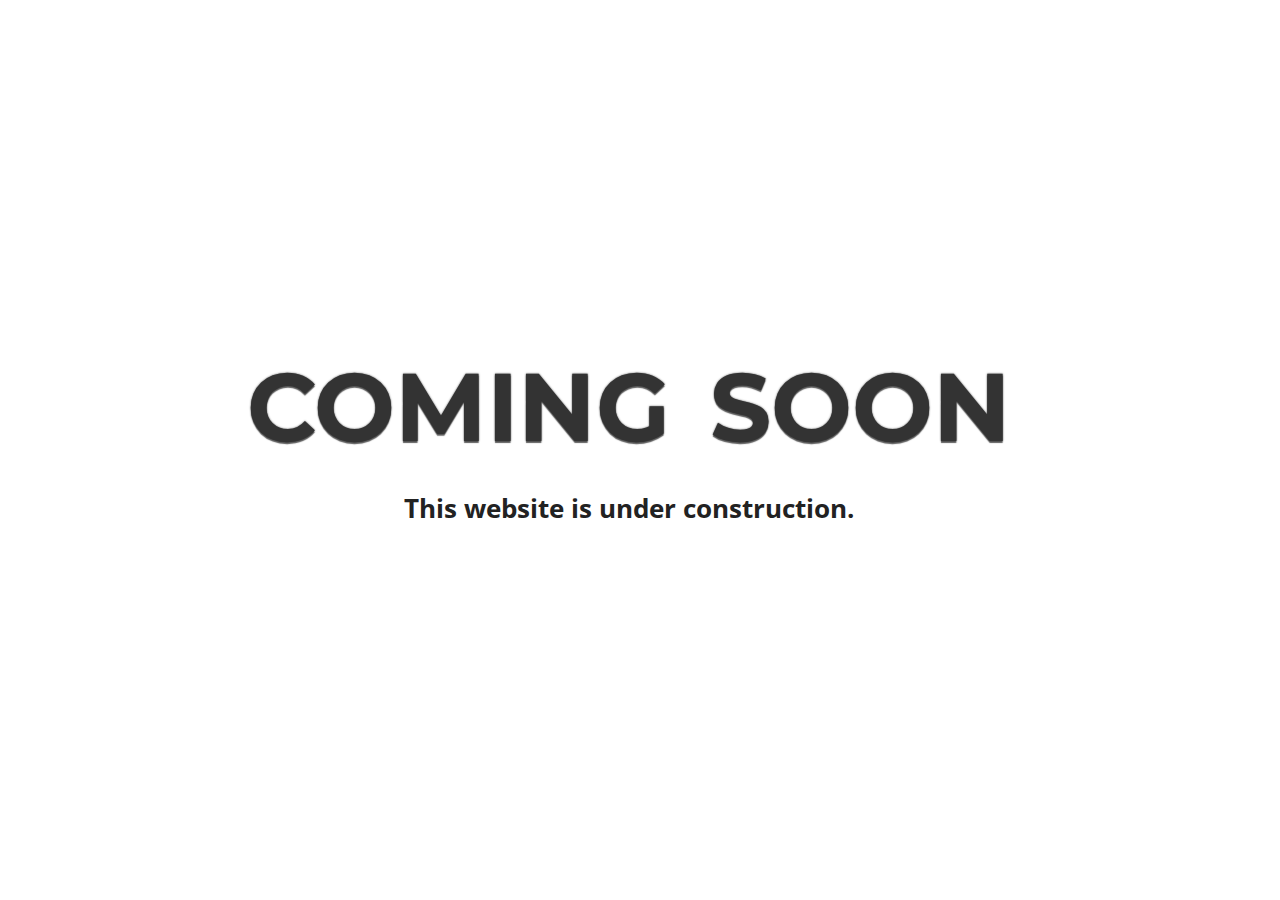
==== index.html @ 95b37f28 "First commit" ====
<!DOCTYPE html>
<html>
<head>
	<title>Vishal Shukla</title>
	<link rel="stylesheet" type="text/css" href="style.css">
</head>
<body>

</body>
</html>
<div class="container">
  <div class="wrapper">
    <div class="content">
      <div class="item">
        <!-- Place your content here to have it be centered vertically and horizontally  -->
        <center>
        <h1>COMING SOON</h1>
        <p>This website is under construction.</p>
        </center>
      </div>
    </div>
  </div>
</div>
---- style.css ----
@import url(https://fonts.googleapis.com/css?family=Montserrat);
@import url(https://fonts.googleapis.com/css?family=Open+Sans:400,700);

h1 {
  margin: 0;
  font-family: 'Montserrat', sans-serif;
  font-size: 4em;
  color: #333;
  -webkit-text-shadow: 0 2px 1px rgba(0, 0, 0, 0.6), 0 0 2px rgba(0, 0, 0, 0.7);
  -moz-text-shadow: 0 2px 1px rgba(0, 0, 0, 0.6), 0 0 2px rgba(0, 0, 0, 0.7);
  text-shadow: 0 2px 1px rgba(0, 0, 0, 0.6), 0 0 2px rgba(0, 0, 0, 0.7);
  word-spacing: 13px;
}

p {
  font-family: 'Open Sans', sans-serif;
  font-size: 1.4em;
  font-weight: bold;
  color: #222;
  text-shadow: 0 0 40px #FFFFFF, 0 0 30px #FFFFFF, 0 0 20px #FFFFFF;
}

.container {
  position: absolute;
  top: 0;
  bottom: 0;
  width: 97%;
  background: url('');
  background-size: cover;
}

.wrapper {
  width: 100%;
  min-height: 100%;
  height: auto;
  display: table;
}

.content {
  display: table-cell;
  vertical-align: middle;
}

.item {
  width: auto;
  height: auto;
  margin: 0 auto;
  text-align: center;
  padding: 8px;
}

@media only screen and (min-width: 700px) {
  h1 {
    font-size: 6em;
  }
  p {
    font-size: 1.6em;
  }
}

@media only screen and (max-width: 300px) {
  h1 {
    font-size: 2em;
  }
  p {
    font-size: 1.2em;
  }
}
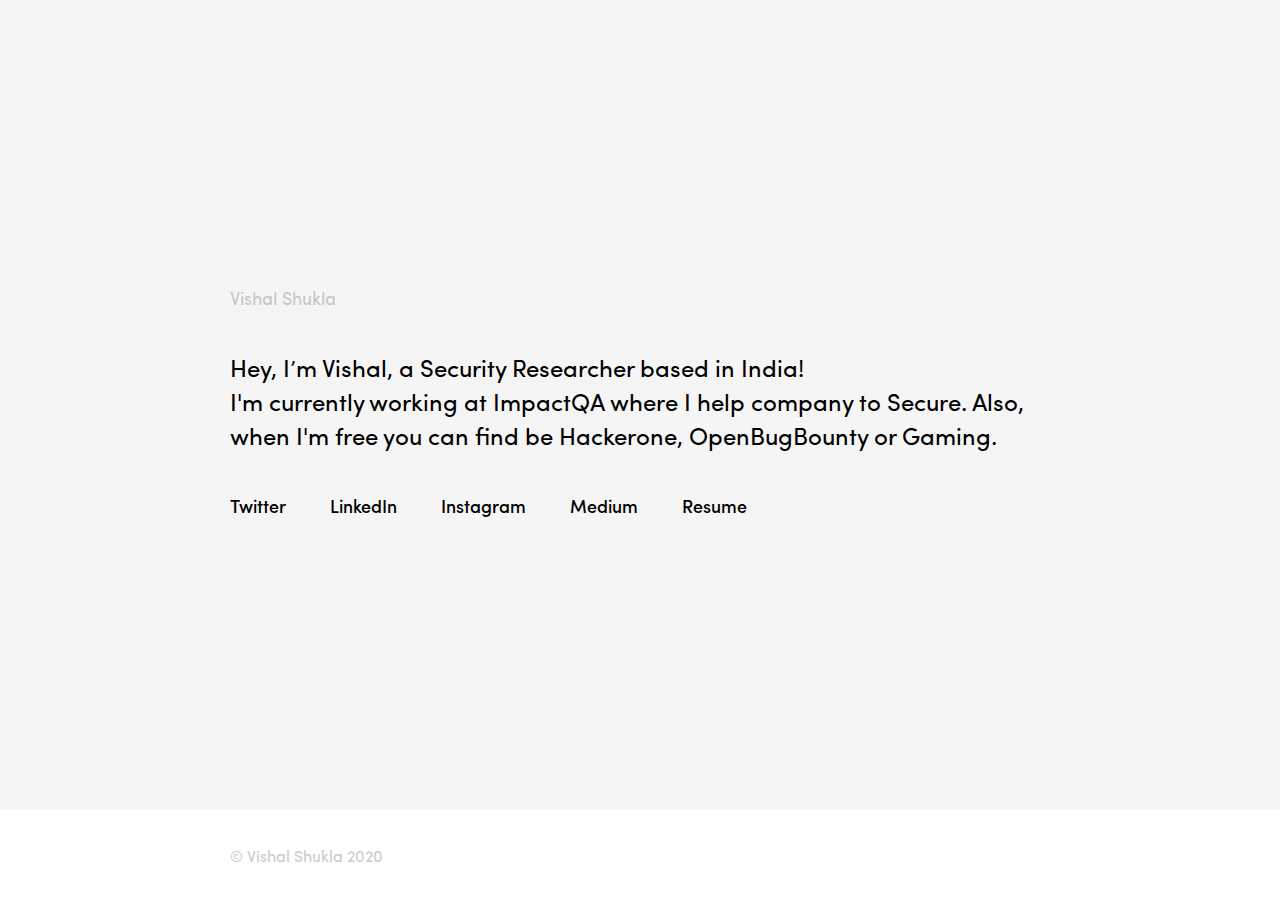
==== commit 05c9e5b3: "Create index.html" ====
--- a/index.html
+++ b/index.html
@@ -1,23 +1,48 @@
-<!DOCTYPE html>
-<html>
-<head>
-	<title>Vishal Shukla</title>
-	<link rel="stylesheet" type="text/css" href="style.css">
-</head>
-<body>
+<!DOCTYPE html> <html lang=en><!--
 
-</body>
-</html>
-<div class="container">
-  <div class="wrapper">
-    <div class="content">
-      <div class="item">
-        <!-- Place your content here to have it be centered vertically and horizontally  -->
-        <center>
-        <h1>COMING SOON</h1>
-        <p>This website is under construction.</p>
-        </center>
-      </div>
-    </div>
-  </div>
-</div>+--><meta charset=utf-8>
+<meta http-equiv=X-UA-Compatible content="IE=edge,chrome=1">
+<meta name=viewport content="width=device-width,initial-scale=1">
+<meta name=author content="Vishal Shukla">
+<meta name=description content="Vishal Shukla">
+<meta name=twitter:card content=summary_large_image>
+<meta name=twitter:site content=@shukla304>
+<meta name=twitter:creator content=@shukla304>
+<meta name=twitter:title content="Vishal Shukla — Security Researcher">
+<meta name=twitter:domain content=https://iamvishal.me/>
+<meta property=og:title content="Vishal Shukla — Security Researcher">
+<meta property=og:image:width content=1000>
+<meta property=og:image:height content=536>
+<meta property=og:url content=https://iamvishal.me>
+<title>Vishal Shukla — Security Researcher</title>
+<style>a,body,div,footer,h1,h2,html,li,nav,p,section,ul{margin:0;padding:0;border:0;font:inherit;vertical-align:baseline}footer,nav,section{display:block}body{line-height:1}ul{list-style:none}a{position:relative}@font-face{font-family:'Sofia Pro Regular';src:url([data-uri]) format('opentype')}@font-face{font-family:'Sofia Pro Medium';src:url([data-uri]) format('opentype')}body{font-family:'Sofia Pro Regular';-webkit-font-smoothing:antialiased;-moz-osx-font-smoothing:grayscale}a{text-decoration:none;color:#000;cursor:pointer}::-webkit-input-placeholder{color:#fff}@media (min-width:900px){header a,section.about h1 a{font-size:18px;color:rgba(0,0,0,.2);text-decoration:none;font-family:'Sofia Pro Medium'}a.animate::after,a.backdrop::after{content:'';height:110%;position:absolute;top:-7%;left:0;margin-top:-1px;z-index:-1;display:block}a.animate::after{background-color:#348fec;width:0;transition:width .2s ease-in-out,background-color .2s linear}a.animate:hover::after{width:100%}section.about{height:90vh;max-height:1000px;min-height:500px;background:#f5f5f5;position:relative}section.centered{width:820px;position:absolute;top:50%;left:50%;transform:translate(-50%,-50%);-webkit-transform:translate(-50%,-50%);-o-transform:translate(-50%,-50%)}section.about h1 a{visibility:visible}section.about p{margin:44px 0;font-size:24px;line-height:1.42}section.about ul li{display:inline-block;margin-right:40px;font-size:18px;font-family:'Sofia Pro Medium'}section.about a.copymail{color:#000;transition:color .2s linear}@keyframes success-color{0%,100%{color:#000}50%{color:#3cff94}}@-webkit-keyframes success-color{0%,100%{color:#000}50%{color:#3cff94}}@keyframes success-background{0%,100%{background-color:#000}50%{background-color:#3cff94}}@-webkit-keyframes success-background{0%,100%{background-color:#000}50%{background-color:#3cff94}}@keyframes error-color{0%,100%{color:#000}50%{color:#fc5260}}@-webkit-keyframes error-color{0%,100%{color:#000}50%{color:#fc5260}}@keyframes error-background{0%,100%{background-color:#000}50%{background-color:#fc5260}}@-webkit-keyframes error-background{0%,100%{background-color:#000}50%{background-color:#fc5260}}section.brands,section.selected-works{padding-top:100px;margin:0 auto;box-sizing:border-box}section.selected-works{width:820px}section.brands{width:675px;transform:translateX(-72px)}section.brands h2,section.selected-works h2{font-size:12px;text-transform:uppercase;color:#ccc;font-family:'Sofia Pro Medium';margin-bottom:20px}section.selected-works ul li{font-size:72px;font-family:'Sofia Pro Medium'}section.selected-works ul li.pp a{overflow:hidden}section.selected-works ul li.pp a input{box-sizing:border-box;display:block;visibility:visible;position:absolute;top:-6px;left:0;width:0;height:80px;opacity:0;background-color:#000;color:#fff;outline:0;border:none;font-size:48px;padding:0;line-height:79px;-webkit-transition:opacity .3s linear,width .2s ease-in-out,padding .2s ease-in-out,background-color .3s linear;transition:opacity .3s linear,width .2s ease-in-out,padding .2s ease-in-out,background-color .3s linear}section.selected-works ul li.pp a:hover>input,section.selected-works ul li.pp input:focus{visibility:visible;opacity:1;width:100%;padding:0 15px}section.selected-works ul li:not(:first-child){margin-top:30px}section.brands p{font-size:18px;font-family:'Sofia Pro Medium';margin-top:20px;line-height:1.42}footer{margin:40px auto;width:820px;color:#ccc}}@media (max-width:900px){header a,section.about h1 a{text-decoration:none}header a,section.about h1 a,section.about ul li,section.brands h2,section.selected-works h2,section.selected-works ul li{font-family:'Sofia Pro Medium'}section.about{height:90vh;max-height:1000px;min-height:500px;background:#f5f5f5;position:relative}section.centered{width:80%;position:absolute;top:50%;left:50%;transform:translate(-50%,-50%);-webkit-transform:translate(-50%,-50%);-o-transform:translate(-50%,-50%)}section.about h1 a{font-size:18px;color:rgba(0,0,0,.2);visibility:visible}section.about p{margin:44px 0;font-size:18px;line-height:1.42}section.about ul li{display:inline-block;margin-right:20px;font-size:14px}section.about a.copymail{color:#000;transition:color .2s linear,background-color .2s linear}header a{font-size:18px;color:rgba(0,0,0,.2)}section.brands,section.selected-works{padding-top:100px;box-sizing:border-box;width:80%;margin:0 auto}section.brands h2,section.selected-works h2{font-size:12px;text-transform:uppercase;color:#ccc;margin-bottom:20px}section.selected-works ul li{font-size:48px}section.brands p{font-family:'Sofia Pro Medium'}section.selected-works ul li.pp a.animate{display:block}section.selected-works ul li.pp a.animate::after{content:'';display:block;height:110%;position:absolute;top:-4px;left:0;margin-top:-1px;background:#000;z-index:-1;width:0;transition:width .2s ease-in-out}section.selected-works ul li.pp a.animate:hover::after{width:100%}section.selected-works ul li.pp a input{box-sizing:border-box;border-radius:0;display:block;visibility:visible;position:absolute;top:-5px;left:0;width:0;height:53px;opacity:0;background-color:#000;color:#fff;outline:0;border:none;font-size:24px;padding:0;line-height:48px;-webkit-transition:opacity .3s linear,width .2s ease-in-out,padding .2s ease-in-out,background-color .3s linear;transition:opacity .3s linear,width .2s ease-in-out,padding .2s ease-in-out,background-color .3s linear}section.selected-works ul li.pp a:hover>input,section.selected-works ul li.pp input:focus{visibility:visible;opacity:1;width:100%;padding:0 15px}section.selected-works ul li:not(:first-child){margin-top:30px}section.brands p{font-size:18px;margin-top:20px;line-height:1.42}footer{margin:100px auto;line-height:24px;width:80%;color:#ccc}}@media (max-width:550px){.about nav ul li:first-child{margin-bottom:15px}}</style>
+<style>.sf-hidden{display:none!important}</style></head>
+<body data-gr-c-s-loaded=true>
+ <header class="fixedTop hidden sf-hidden">
+ <a class=landing-pill>Vishal Shukla</a>
+ </header>
+ 
+ <div id=append>
+ <section class=about>
+ <section class=centered>
+ <h1 class=inTheFlow><a class=landing-pill href="https://iamvishal.me/">Vishal Shukla</a></h1>
+ <p>
+ Hey, I’m <a class=animate>Vishal</a>, a Security Researcher based in India!<br>
+ I'm currently working at <a class=animate href="https://www.impactqa.com">ImpactQA</a> where I help company to Secure. Also, when I'm free you can find be Hackerone, OpenBugBounty or Gaming.
+ </p>
+ <nav>
+ <ul>
+ <li><a class=animate href=https://twitter.com/shukla304 target=_blank>Twitter</a></li>
+ <li><a class=animate href=https://fr.linkedin.com/in/shukla304 target=_blank>LinkedIn</a></li>
+ <li><a class=animate href=https://instagram.com/themaliciousvishal target=_blank>Instagram</a></li>
+ <li><a class=animate href=https://medium.com/@VishalShukla target=_blank>Medium</a></li>
+ <li><a class=animate href=https://iamvishal.me/vishal.pdf>Resume</a></li>
+ </ul>
+ </nav>
+ </section>
+ </section>
+ </div>
+ 
+ <footer>
+ <p>© Vishal Shukla 2020</p>
+ </footer>
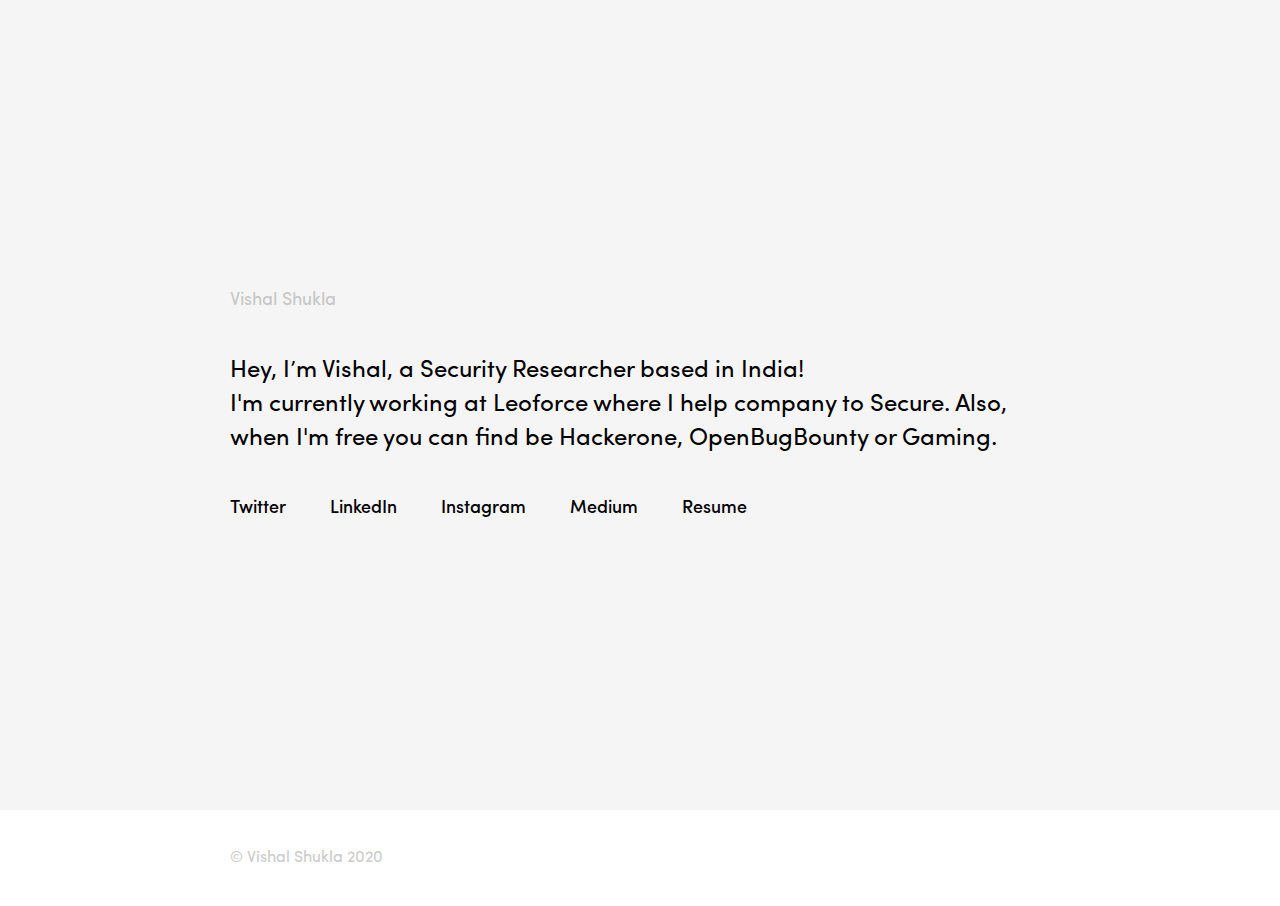
==== commit 815a6062: "Update index.html" ====
--- a/index.html
+++ b/index.html
@@ -1,6 +1,5 @@
-<!DOCTYPE html> <html lang=en><!--
-
---><meta charset=utf-8>
+<!DOCTYPE html> <html lang=en>
+<meta charset=utf-8>
 <meta http-equiv=X-UA-Compatible content="IE=edge,chrome=1">
 <meta name=viewport content="width=device-width,initial-scale=1">
 <meta name=author content="Vishal Shukla">
@@ -28,12 +27,12 @@
  <h1 class=inTheFlow><a class=landing-pill href="https://iamvishal.me/">Vishal Shukla</a></h1>
  <p>
  Hey, I’m <a class=animate>Vishal</a>, a Security Researcher based in India!<br>
- I'm currently working at <a class=animate href="https://www.impactqa.com">ImpactQA</a> where I help company to Secure. Also, when I'm free you can find be Hackerone, OpenBugBounty or Gaming.
+ I'm currently working at <a class=animate href="https://www.leoforce.com">Leoforce</a> where I help company to Secure. Also, when I'm free you can find be Hackerone, OpenBugBounty or Gaming.
  </p>
  <nav>
  <ul>
  <li><a class=animate href=https://twitter.com/shukla304 target=_blank>Twitter</a></li>
- <li><a class=animate href=https://fr.linkedin.com/in/shukla304 target=_blank>LinkedIn</a></li>
+ <li><a class=animate href=https://linkedin.com/in/shukla304 target=_blank>LinkedIn</a></li>
  <li><a class=animate href=https://instagram.com/themaliciousvishal target=_blank>Instagram</a></li>
  <li><a class=animate href=https://medium.com/@VishalShukla target=_blank>Medium</a></li>
  <li><a class=animate href=https://iamvishal.me/vishal.pdf>Resume</a></li>
